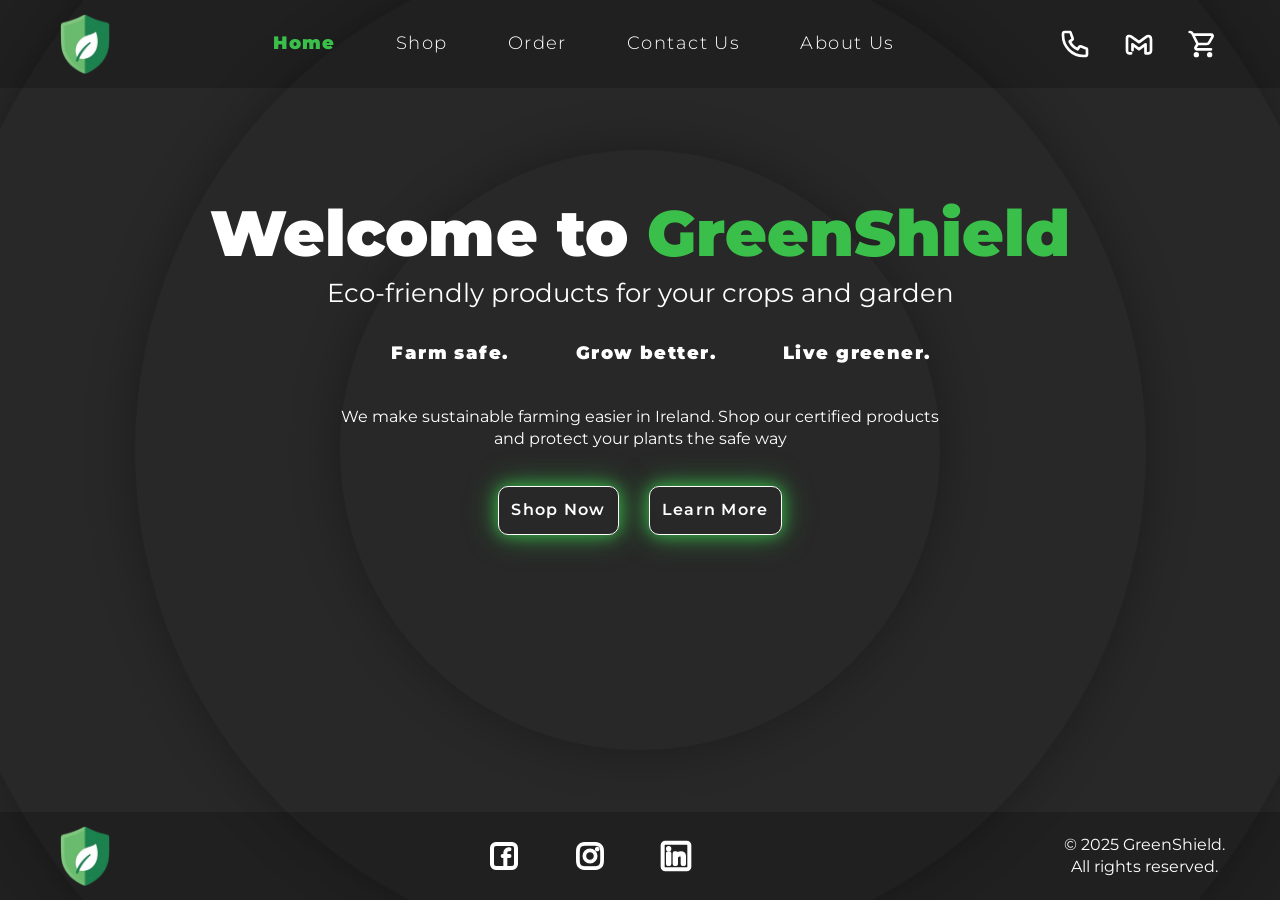
==== index.html @ 2024a008 "first commit" ====
<!DOCTYPE html>
<html lang="en">
  <head>
    <meta charset="UTF-8" />
    <meta name="viewport" content="width=device-width, initial-scale=1.0" />
    <title>GreenShield</title>

    <link rel="preconnect" href="https://fonts.googleapis.com" />
    <link rel="preconnect" href="https://fonts.gstatic.com" crossorigin />
    <link
      href="https://fonts.googleapis.com/css2?family=Montserrat:ital,wght@0,100..900;1,100..900&display=swap"
      rel="stylesheet"
    />

    <link rel="stylesheet" href="css/style.css" />
  </head>
  <body>
    <header class="header">
      <div class="header__container container">
        <a class="logo" href="#">
          <img class="logo__img" src="images/logo.png" alt="GreenShield logo" />
        </a>

        <nav class="menu">
          <ul class="menu__list">
            <li class="menu__item">
              <a class="menu__link menu__link--active" href="index.html"
                >Home</a
              >
            </li>

            <li class="menu__item">
              <a class="menu__link" href="shop.html">Shop</a>
            </li>

            <li class="menu__item">
              <a class="menu__link" href="order.html">Order</a>
            </li>

            <li class="menu__item">
              <a class="menu__link" href="contact.html">Contact Us</a>
            </li>

            <li class="menu__item">
              <a class="menu__link" href="about.html">About Us</a>
            </li>
          </ul>
        </nav>

        <div class="header__buttons">
          <button
            class="header__phone-button icon-button icon-button--phone"
          ></button>
          <button
            class="header__mail-button icon-button icon-button--mail"
          ></button>
          <button
            class="header__cart-button icon-button icon-button--cart"
          ></button>
        </div>
      </div>
    </header>

    <div class="main">
      <section class="hero">
        <div class="circle-hero-bg">
          <div class="circle-wrapper">
            <div class="circle item4 circle-animation">
              <div class="circle item3 circle-animation">
                <div class="circle item2 circle-animation">
                  <div class="circle item1 circle-animation"></div>
                </div>
              </div>
            </div>
          </div>
        </div>

        <div class="hero__container container">
          <div class="hero__offer">
            <h1 class="hero__title">Welcome to <span>GreenShield</span></h1>

            <span class="hero__subtitle">
              Eco-friendly products for your crops and garden
            </span>

            <ul class="hero__triggs">
              <li class="hero__triggs-item">Farm safe.</li>

              <li class="hero__triggs-item">Grow better.</li>

              <li class="hero__triggs-item">Live greener.</li>
            </ul>

            <p class="hero__text">
              We make sustainable farming easier in Ireland. Shop our certified
              products and protect your plants the safe way
            </p>

            <div class="hero__buttons">
              <a class="hero__button button" href="#">Shop Now</a>
              <a class="hero__button button" href="#">Learn More</a>
            </div>
          </div>
        </div>
      </section>
    </div>

    <footer class="footer">
      <div class="footer__container container">
        <a class="logo" href="#">
          <img class="logo__img" src="images/logo.png" alt="GreenShield logo" />
        </a>

        <ul class="footer__socials socials">
          <li class="socials__item">
            <a
              href="#"
              class="icon-button socials__link socials__link--facebook"
            ></a>
          </li>
          <li class="socials__item">
            <a
              href="#"
              class="icon-button socials__link socials__link--instagram"
            ></a>
          </li>
          <li class="socials__item">
            <a
              href="#"
              class="icon-button socials__link socials__link--linkedin"
            ></a>
          </li>
        </ul>

        <span class="footer__policy"
          >© 2025 GreenShield.<br />
          All rights reserved.</span
        >
      </div>
    </footer>
  </body>
</html>
---- css/style.css ----
html {
  box-sizing: border-box;
  height: 100%;
}

*,
*::before,
*::after {
  box-sizing: inherit;
}

ul,
ol {
  padding: 0;
}

body,
h1,
h2,
h3,
h4,
h5,
h6,
p,
ul,
ol,
li,
figure,
figcaption,
blockquote,
dl,
dd {
  margin: 0;
}

ul {
  list-style: none;
}

img {
  max-width: 100%;
  display: block;
}

input,
button,
textarea,
select,
address {
  font: inherit;
  border: none;
}

a {
  text-decoration: none;
  color: inherit;
}

button {
  cursor: pointer;
  padding: 0;
  background-color: transparent;
}

/*
==MAIN======================================
*/

body {
  display: flex;
  flex-direction: column;
  height: 100%;
  background-color: #272727;
  font-family: "Montserrat", sans-serif;
  font-weight: 400;
  font-size: 16px;
  line-height: 1.4;
  color: #fff;
  overflow-x: hidden;
}

.main {
  flex: 1;
}

.container {
  max-width: 1200px;
  padding: 0 15px;
  margin: 0 auto;
}

.section {
  padding: 50px 0;
}

.title {
  font-size: 32px;
  margin-bottom: 16px;
}

.sr-only {
  position: absolute;
  width: 1px;
  height: 1px;
  margin: -1px;
  border: 0;
  padding: 0;
  white-space: nowrap;
  clip-path: inset(100%);
  clip: rect(0 0 0 0);
  overflow: hidden;
}

/*
==COMPONENTS======================================
*/

.logo {
  width: 60px;
  height: 60px;
  transition: opacity 0.5s;
}

.logo:hover {
  opacity: 0.7;
}

.logo:active {
  opacity: 0.5;
}

.logo__img {
  width: 100%;
  height: 100%;
  object-fit: contain;
}

.menu__list {
  display: flex;
  align-items: center;
  justify-content: space-between;
  gap: 60px;
}

.menu__link {
  font-weight: 300;
  font-size: 18px;
  letter-spacing: 0.08em;
  transition: color 0.5s;
}

.menu__link--active {
  color: #3ac04a;
  font-weight: 900;
}

.menu__link:hover {
  color: #3ac04a;
}

.icon-button {
  display: block;
  width: 44px;
  height: 44px;
  border: 1px solid transparent;
  border-radius: 4px;
  background-size: 32px;
  background-repeat: no-repeat;
  background-position: center;
  transition: background-color 0.5s, border-color 0.5s;
}

.icon-button:hover {
  background-color: #3ac04a;
  border-color: #fff;
}

.icon-button--phone {
  background-image: url("../images/icons/icon-phone-white.svg");
}

.icon-button--mail {
  background-image: url("../images/icons/icon-gmail-white.svg");
}

.icon-button--cart {
  background-image: url("../images/icons/icon-cart-white.svg");
}

.button {
  text-align: center;
  font-weight: 600;
  font-size: 16px;
  letter-spacing: 0.08em;
  padding: 12px;
  border: 1px solid #fff;
  border-radius: 10px;
  color: #fff;
  box-shadow: 0 0 15px rgba(58, 192, 74, 0.8), 0 0 30px rgba(58, 192, 74, 0.6);
  transition: color 0.5s, border-color 0.5s, background-color 0.5s;
}

.button:hover {
  color: #3ac04a;
  border-color: #3ac04a;
  background-color: #fff;
}

.button--prod {
  color: #282828;
}

.circle-hero-bg {
  position: absolute;
  inset: 0;
  overflow: hidden;
  z-index: -1;
}

.circle-wrapper {
  position: absolute;
  top: 50%;
  left: 50%;
  transform: translate(-50%, -50%);
  width: 200vw;
  height: 200vw;
  z-index: -1;
  pointer-events: none;
}

.circle-wrapper .circle {
  border-radius: 50%;
  background: #282828;
  display: flex;
  justify-content: center;
  align-items: center;
}

.circle-wrapper .item4 {
  width: 100%;
  height: 100%;
}

.circle-wrapper .item3 {
  width: 1433px;
  height: 1433px;
}

.circle-wrapper .item2 {
  width: 1011px;
  height: 1011px;
}

.circle-wrapper .item1 {
  width: 600px;
  height: 600px;
}

.circle-animation {
  box-shadow: 0px 0px 50px rgba(0, 0, 0, 0.3);
}

.form {
  display: flex;
  flex-direction: column;
  align-items: center;
  justify-content: center;
  max-width: 40%;
  margin: 0 auto;
}

.form__label {
  align-self: flex-start;
  margin-bottom: 10px;
}

.form__input {
  width: 100%;
  outline: transparent;
  margin-bottom: 20px;
  padding: 10px;
  border-radius: 10px;
  border: 2px solid transparent;
  transition: border-color 0.5s;
}

.form__input--big {
  resize: none;
  height: 140px;
  overflow: hidden;
  margin-bottom: 0;
}

.form__input:focus {
  border-color: #3ac04a;
  box-shadow: 0 0 8px rgba(58, 192, 74, 0.6);
}

.form__input:hover {
  border-color: #3ac04a;
}

.form__input::placeholder {
  transition: color 0.5s;
}

.form__input:hover::placeholder {
  color: #3ac04a;
}

.form__button {
  margin-top: 40px;
  width: 50%;
}

.counter {
  display: flex;
}

.counter__btn {
  display: flex;
  justify-content: center;
  align-items: center;
  background-color: #3ac04a;
  background-repeat: no-repeat;
  background-position: center;
  background-size: contain;
  width: 24px;
  height: 24px;
  cursor: pointer;
  transition: background-color 0.5s, box-shadow 0.5s, opacity 0.2s;
}

.counter__btn:hover {
  box-shadow: inset 0px 0px 0px 24px rgba(0, 0, 0, 0.15);
}

.counter__btn:focus {
  box-shadow: 0px 0px 0px 4px #2da43b;
}

.counter__btn:active {
  opacity: 0.5;
}

.counter__btn--minus {
  border-radius: 3px 0px 0px 3px;
  background-image: url("../images/icons/icon-minus.svg");
}

.counter__btn--plus {
  border-radius: 0px 3px 3px 0px;
  background-image: url("../images/icons/icon-plus.svg");
}

.counter__value {
  width: 36px;
  height: 24px;
  background-color: #62ff74;
  color: #0c0c0c;
  font-weight: 400;
  font-size: 16px;
  line-height: 1;
  letter-spacing: 0.03em;
  text-align: center;
}

.badges {
  display: flex;
  flex-direction: column;
  align-items: flex-start;
}

.badges__item {
  display: block;
  padding: 3px 6px;
  border-radius: 6px;
  font-weight: 700;
  font-size: 10px;
  line-height: 1;
  color: #ffffff;
  text-transform: uppercase;
  text-align: center;
  white-space: nowrap;
}

.badges__item:not(:last-child) {
  margin-bottom: 6px;
}

.badges__item--new {
  background-color: #12dc29;
}

.badges__item--eco {
  background-color: #0d861b;
}

.badges__item--fav {
  background-color: #e3592c;
}

.decor-img  {
  position: absolute;
  z-index: -1;
  border-radius: 10px;
 box-shadow:
    0 0 70px 25px rgba(58, 192, 74, 0.35),
    0 0 150px 60px rgba(58, 192, 74, 0.2);
}

/*
==HEADER======================================
*/

.header {
  padding: 14px 0;
  background-color: rgb(0, 0, 0, 0.2);
}

.header__container {
  display: flex;
  align-items: center;
  justify-content: space-between;
}

.header__buttons {
  display: flex;
  align-items: center;
  justify-content: space-between;
  gap: 20px;
}

/*
==HERO======================================
*/

.hero {
  padding: 120px 0;
  text-align: center;
}

.hero__container {
  display: flex;
  justify-content: center;
}

.hero__offer {
  display: flex;
  flex-direction: column;
  align-items: center;
}

.hero__title {
  font-weight: 900;
  font-size: 64px;
  line-height: 80%;
  margin-bottom: 16px;
}

.hero__title span {
  color: #3ac04a;
}

.hero__subtitle {
  font-size: 26px;
  display: block;
  margin-bottom: 26px;
}

.hero__triggs {
  display: flex;
  align-items: center;
  gap: 25px;
  margin-bottom: 36px;
}

.hero__triggs-item {
  font-weight: 900;
  font-size: 18px;
  letter-spacing: 0.08em;
  display: flex;
  align-items: center;
  gap: 10px;
}

.hero__triggs-item::before {
  content: "";
  display: block;
  width: 32px;
  height: 32px;
  background-image: url(../images/icon-done-green.svg);
  background-size: cover;
  background-repeat: no-repeat;
  background-position: center;
}

.hero__text {
  max-width: 600px;
  margin-bottom: 36px;
}

.hero__buttons {
  display: flex;
  gap: 30px;
}

/*
==REVIEWS======================================
*/

.reviews__title {
  text-align: center;
  margin-bottom: 50px;
}

.reviews__list {
  display: flex;
  justify-content: space-between;
}

.reviews__content {
  text-align: center;
  width: 100%;
  max-width: 300px;
  font-style: italic;
  font-weight: 300;
  font-size: 24px;
}

.reviews__avatar {
  margin: 0 auto 20px;
  max-width: 134px;
  max-height: 130px;
  background-color: #3ac04a;
  border-radius: 50%;
}

.reviews__quote-title {
  display: block;
  font-style: normal;
  font-weight: 600;
  color: #3ac04a;
}

.reviews__quote-subtitle {
  display: block;
  font-style: normal;
  letter-spacing: 0.2em;
  font-weight: 300;
  font-size: 12px;
  color: #85ff94;
  margin-bottom: 20px;
}

/*
==SHOP======================================
*/

.shop__title {
  text-align: center;
  margin-bottom: 32px;
}

.shop__list {
  display: grid;
  grid-template-columns: repeat(3, 1fr);
  gap: 20px;
}

.shop__item {
  flex: 1;
  transition: transform 0.5s;
}

.shop__item:hover {
  transform: scale(1.05);
}

.product {
  background-color: #fff;
  color: #0c0c0c;
  padding: 20px;
  border-radius: 10px;
  display: flex;
  flex-direction: column;
  gap: 15px;
  max-width: 360px;
  width: 100%;
  min-height: 610px;
}

.product__img {
  min-width: 100%;
  min-height: 300px;
}

.product__img img {
  border-radius: 10px;
  object-fit: contain;
}

.product__title-line {
  display: flex;
  justify-content: space-between;
  align-items: center;
}

.product__title {
  color: #3ac04a;
  font-weight: 900;
  margin-bottom: auto;
}

.product__text {
  display: -webkit-box;
  -webkit-line-clamp: 4;
  -webkit-box-orient: vertical;
  overflow: hidden;
  flex: 1;
}

.product__bottom {
  display: flex;
  flex-direction: column;
  gap: 12px;
}

.product__price-line {
  display: flex;
  justify-content: space-between;
}

.product__price {
  font-weight: 900;
  font-size: 20px;
  color: #4c4a4a;
}

/*
==ORDER======================================
*/

.order__decor-img--1 {
  width: 100px;
  height: 100px;
  left: 120px;
  top: 210px;
  transform: rotate(-7deg);
}

.order__decor-img--2 {
  width: 150px;
  height: 150px;
  right: 120px;
  top: 360px;
  transform: rotate(15deg);
}

.order__decor-img--3 {
  width: 180px;
  height: 180px;
  left: 190px;
  top: 510px;
  transform: rotate(-10deg);
}

.order__title {
  text-align: center;
  margin-bottom: 34px;
}

/*
==CONTACT======================================
*/

.contact__decor-img--1 {
  width: 200px;
  height: 200px;
  right: 150px;
  top: 280px;
  transform: rotate(11deg);
}

.contact__decor-img--2 {
  width: 140px;
  height: 140px;
  left: 190px;
  top: 310px;
  transform: rotate(-10deg);
}

.contact__title {
  text-align: center;
  margin-bottom: 34px;
}

/*
==ABOUT US======================================
*/

.about {
  padding: 80px 0 50px;
}

.about__container {
  display: flex;
  justify-content: space-between;
  align-items: stretch;
  gap: 50px;
}

.about__content {
  display: flex;
  flex-direction: column;
  gap: 30px;
}

.about__text {
  max-width: 550px;
  margin-bottom: 24px;
  text-align: justify;
}

.about__mission {
  font-style: italic;
  letter-spacing: 0.05em;
}

.about__mission-title {
  font-weight: 600;
  color: #3ac04a;
}

.about__why-title {
  text-align: center;
  margin-bottom: 20px;
}

.about__why-list {
  display: grid;
  grid-template-columns: repeat(2, 1fr);
  gap: 2rem 2rem;
}

.about__why-item {
  display: flex;
  justify-content: center;
  background-repeat: no-repeat;
  background-size: 40px;
  background-position: center 10%;
  padding: 48px 20px 20px;
}

.about__why-item--eco {
  background-image: url('../images/icons/icon-eco.svg');
}
.about__why-item--prof {
  background-image: url('../images/icons/icon-prof.svg');
}
.about__why-item--health {
  background-image: url('../images/icons/icon-health.svg');
}
.about__why-item--iri {
  background-image: url('../images/icons/icon-iri.svg');
}

.about__images {
  display: grid;
  grid-template-columns: repeat(2, 1fr);
  gap: 30px;
}

.about__img {
  width: 100%;
  height: 200px;
  object-fit: cover;
  border-radius: 8px;
}

/*
==FOOTER======================================
*/

.footer {
  padding: 14px 0;
  background-color: rgb(0, 0, 0, 0.2);
}

.footer__container {
  display: flex;
  align-items: center;
  justify-content: space-between;
}

.socials {
  display: flex;
  align-items: center;
  gap: 42px;
}

.socials__link--facebook {
  background-image: url("../images/socials/facebook.svg");
}

.socials__link--instagram {
  background-image: url("../images/socials/instagram.svg");
}

.socials__link--linkedin {
  background-image: url("../images/socials/linkedin.svg");
}

.footer__policy {
  text-align: center;
}
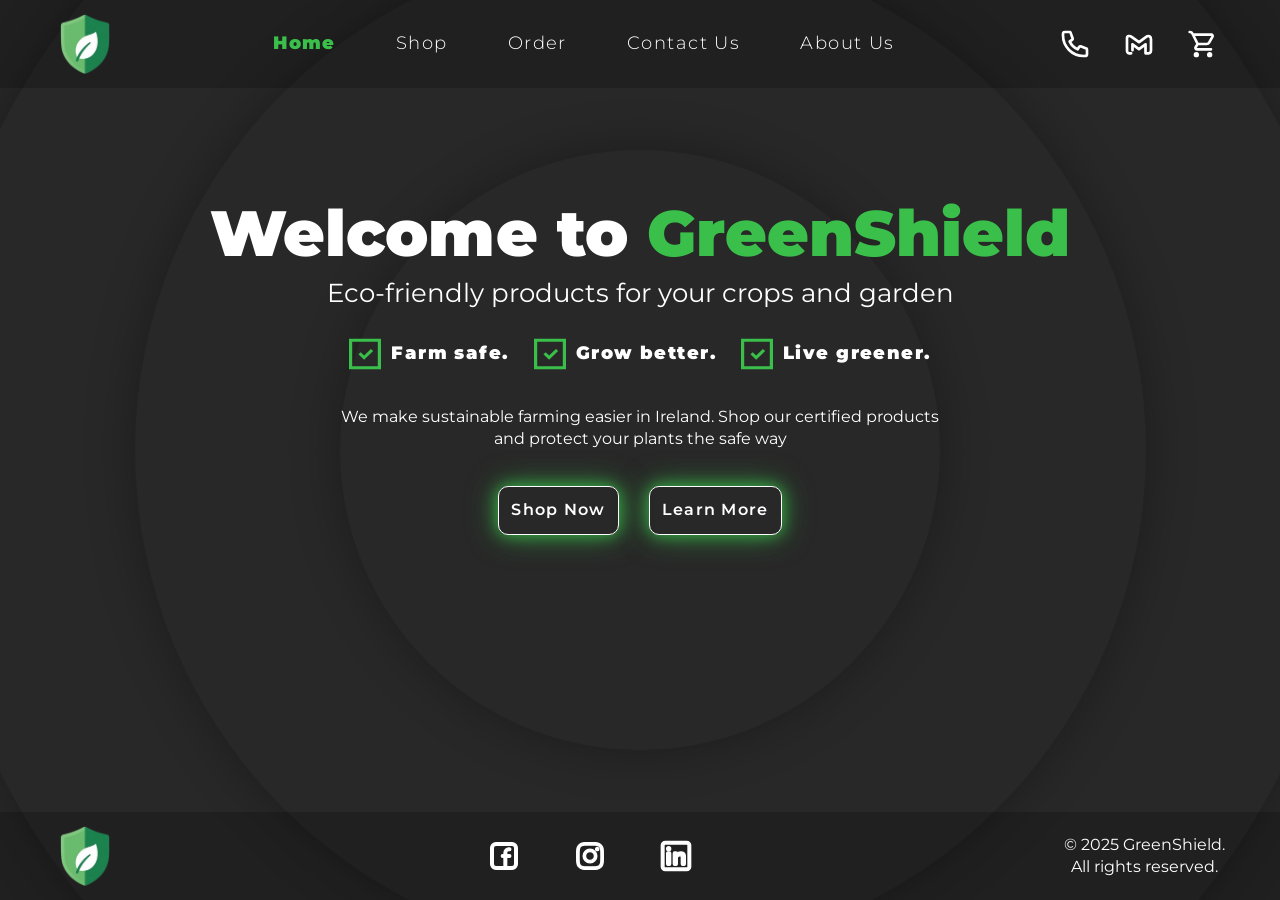
==== commit a5e85870: "add some improvements and fix some bags" ====
--- a/index.html
+++ b/index.html
@@ -17,7 +17,7 @@
   <body>
     <header class="header">
       <div class="header__container container">
-        <a class="logo" href="#">
+        <a class="logo" href="index.html">
           <img class="logo__img" src="images/logo.png" alt="GreenShield logo" />
         </a>
 
@@ -97,8 +97,8 @@
             </p>
 
             <div class="hero__buttons">
-              <a class="hero__button button" href="#">Shop Now</a>
-              <a class="hero__button button" href="#">Learn More</a>
+              <a class="hero__button button" href="shop.html">Shop Now</a>
+              <a class="hero__button button" href="about.html">Learn More</a>
             </div>
           </div>
         </div>
@@ -107,7 +107,7 @@
 
     <footer class="footer">
       <div class="footer__container container">
-        <a class="logo" href="#">
+        <a class="logo" href="index.html">
           <img class="logo__img" src="images/logo.png" alt="GreenShield logo" />
         </a>
 
--- a/css/style.css
+++ b/css/style.css
@@ -489,7 +489,7 @@
   display: block;
   width: 32px;
   height: 32px;
-  background-image: url(../images/icon-done-green.svg);
+  background-image: url('../images/icons/icon-done-green.svg');
   background-size: cover;
   background-repeat: no-repeat;
   background-position: center;
@@ -587,7 +587,7 @@
   gap: 15px;
   max-width: 360px;
   width: 100%;
-  min-height: 610px;
+  min-height: 810px;
 }
 
 .product__img {
@@ -617,7 +617,48 @@
   -webkit-line-clamp: 4;
   -webkit-box-orient: vertical;
   overflow: hidden;
-  flex: 1;
+
+}
+
+.product__how {
+  font-style: italic;
+  margin-bottom: 14px;
+    flex: 1;
+}
+
+.product__how-title {
+  color: #0d861b;
+  margin-bottom: 12px;
+}
+
+.product__how-list {
+  display: flex;
+  flex-direction: column;
+  gap: 8px;
+  margin-bottom: 10px;
+}
+
+.product__how-item {
+  display: flex;
+  gap: 10px;
+}
+
+.product__how-item::before {
+  content: "";
+  display: block;
+  width: 16px;
+  height: 16x;
+  flex-shrink: 0;
+  background-image: url('../images/icons/icon-done-2.svg');
+  background-size: contain;
+  background-repeat: no-repeat;
+  background-position: center;
+}
+
+.product__how-suitable span {
+  font-weight: 600;
+  color: #3ac04a;
+  text-transform: uppercase;
 }
 
 .product__bottom {
